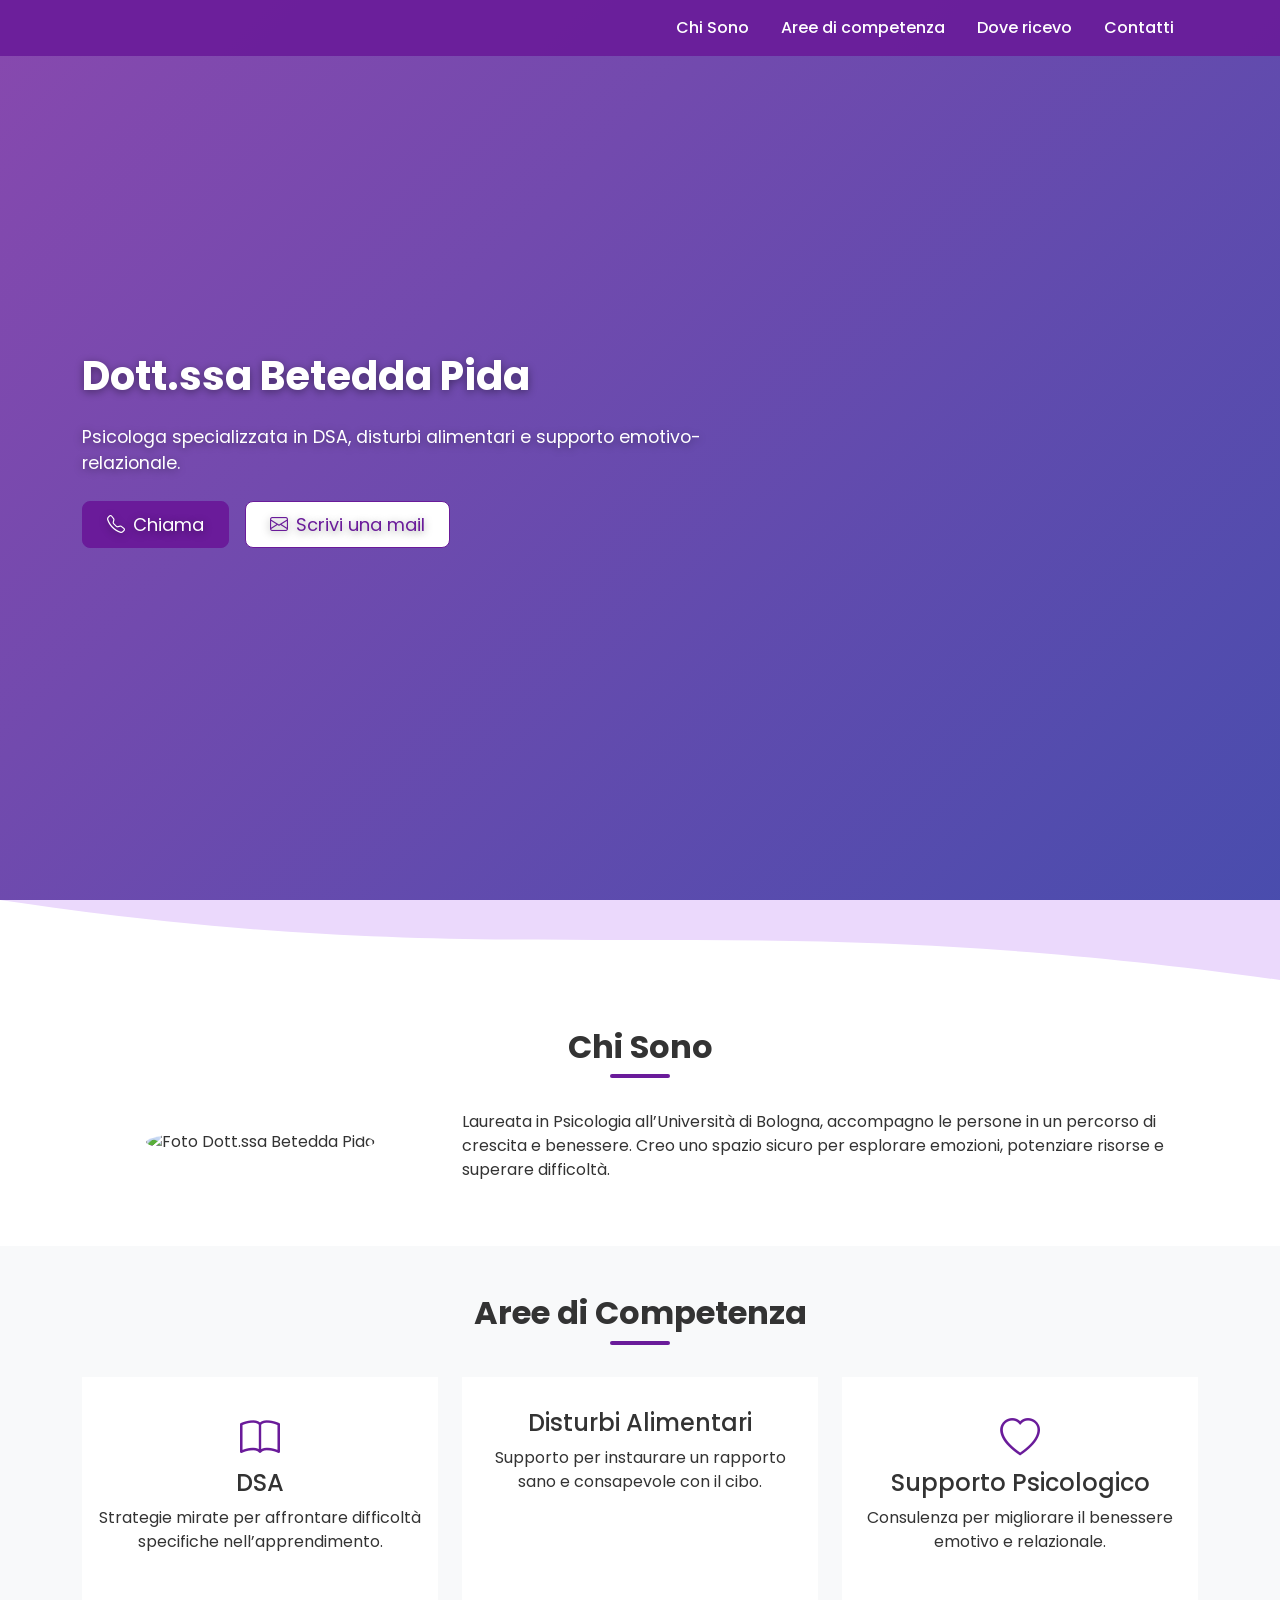
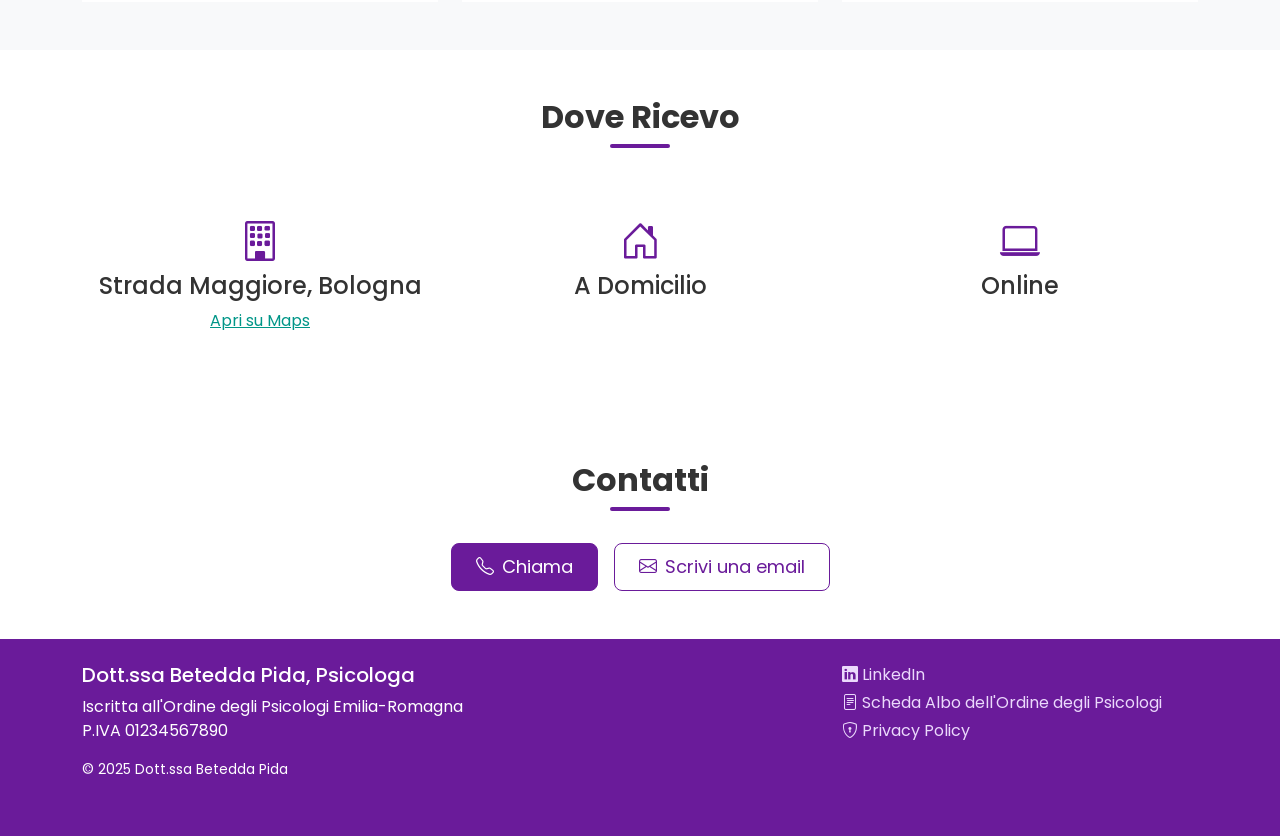
==== index.html @ fee946b2 "Rename prova_moderna.html to index.html renaming file" ====
<!DOCTYPE html>
<html lang="it">
<head>
  <meta charset="UTF-8"/>
  <meta name="viewport" content="width=device-width, initial-scale=1"/>
  <title>Psicologa | Dott.ssa Betedda Pida</title>

  <!-- Google Fonts -->
  <link href="https://fonts.googleapis.com/css2?family=Poppins:wght@300;500;700&display=swap" rel="stylesheet"/>

  <!-- Bootstrap 5 & Icons -->
  <link href="https://cdn.jsdelivr.net/npm/bootstrap@5.3.0/dist/css/bootstrap.min.css" rel="stylesheet"/>
  <link href="https://cdn.jsdelivr.net/npm/bootstrap-icons@1.13.1/font/bootstrap-icons.css" rel="stylesheet"/>

  <!-- AOS Animations -->
  <link href="https://cdn.jsdelivr.net/npm/aos@2.3.4/dist/aos.css" rel="stylesheet"/>

  <!-- Custom Styles -->
  <link href="style.css" rel="stylesheet"/>
</head>
<body>

  <!-- NAVBAR -->
  <nav class="navbar navbar-expand-lg fixed-top">
    <div class="container">
      <button class="navbar-toggler border-0" type="button" data-bs-toggle="collapse" data-bs-target="#mainNav">
        <span class="navbar-toggler-icon" style="filter: invert(1)"></span>
      </button>
      <div class="collapse navbar-collapse" id="mainNav">
        <ul class="navbar-nav ms-auto">
          <li class="nav-item"><a class="nav-link" href="#about">Chi Sono</a></li>
          <li class="nav-item"><a class="nav-link" href="#services">Aree di competenza</a></li>
          <li class="nav-item"><a class="nav-link" href="#location">Dove ricevo</a></li>
          <li class="nav-item"><a class="nav-link" href="#contact">Contatti</a></li>
        </ul>
      </div>
    </div>
  </nav>

  <!-- HERO -->
  <section id="hero" class="d-flex align-items-center">
    <div class="container text-white" data-aos="fade-up">
      <div class="row">
        <div class="col-12 col-lg-7">
          <h1>Dott.ssa Betedda Pida</h1>
          <p>Psicologa specializzata in DSA, disturbi alimentari e supporto emotivo-relazionale.</p>

          <!-- CTA BUTTONS WRAPPER -->
          <div class="cta-group d-flex flex-wrap justify-content-center justify-content-sm-start align-items-center gap-3 mt-4">
            <a href="tel:+390123456789" class="btn btn-primary btn-lg">
              <i class="bi bi-telephone me-2"></i>Chiama
            </a>
            <a href="mailto:mail@example.com" class="btn btn-secondary btn-lg">
              <i class="bi bi-envelope me-2"></i>Scrivi una mail
            </a>
          </div>
        </div>
      </div>
    </div>
  </section>

  <!-- SVG WAVE -->
  <div class="wave">
    <svg viewBox="0 0 1440 100" preserveAspectRatio="none">
      <path fill="var(--cta-primary-light)"
            d="M0,0 C600,100 800,0 1440,100 L1440,0 L0,0 Z"></path>
    </svg>
  </div>

  <main>

    <!-- ABOUT -->
    <section id="about" class="py-5">
      <div class="container" data-aos="fade-right">
        <h2 class="section-title">Chi Sono</h2>
        <div class="row align-items-center">
          <div class="col-12 col-md-4 text-center">
            <img src="img/headshot.webp"
                 alt="Foto Dott.ssa Betedda Pida"
                 class="img-fluid rounded-circle mb-4">
          </div>
          <div class="col-12 col-md-8">
            <p>
              Laureata in Psicologia all’Università di Bologna, accompagno le persone
              in un percorso di crescita e benessere. Creo uno spazio sicuro per
              esplorare emozioni, potenziare risorse e superare difficoltà.
            </p>
          </div>
        </div>
      </div>
    </section>

    <!-- SERVICES -->
    <section id="services" class="py-5 bg-light">
      <div class="container">
        <h2 class="section-title" data-aos="fade-up">Aree di Competenza</h2>
        <div class="row g-4">
          <div class="col-12 col-md-4" data-aos="zoom-in" data-aos-delay="100">
            <div class="icon-card h-100">
              <i class="bi bi-book"></i>
              <h3 class="h4">DSA</h3>
              <p>Strategie mirate per affrontare difficoltà specifiche nell’apprendimento.</p>
            </div>
          </div>
          <div class="col-12 col-md-4" data-aos="zoom-in" data-aos-delay="200">
            <div class="icon-card h-100">
              <i class="bi bi-fork-knife"></i>
              <h3 class="h4">Disturbi Alimentari</h3>
              <p>Supporto per instaurare un rapporto sano e consapevole con il cibo.</p>
            </div>
          </div>
          <div class="col-12 col-md-4" data-aos="zoom-in" data-aos-delay="300">
            <div class="icon-card h-100">
              <i class="bi bi-heart"></i>
              <h3 class="h4">Supporto Psicologico</h3>
              <p>Consulenza per migliorare il benessere emotivo e relazionale.</p>
            </div>
          </div>
        </div>
      </div>
    </section>

    <!-- LOCATION -->
    <section id="location" class="py-5">
      <div class="container" data-aos="fade-left">
        <h2 class="section-title">Dove Ricevo</h2>
        <div class="row text-center g-4">
          <div class="col-12 col-md-4">
            <div class="icon-card h-100">
              <i class="bi bi-building"></i>
              <h3 class="h4">Strada Maggiore, Bologna</h3>
              <a class="" href="https://maps.app.goo.gl/JjfFW9BjM6gMXkbe6" target="_blank">
                Apri su Maps
              </a>
            </div>
          </div>
          <div class="col-12 col-md-4">
            <div class="icon-card h-100">
              <i class="bi bi-house-door"></i>
              <h3 class="h4">A Domicilio</h3>
            </div>
          </div>
          <div class="col-12 col-md-4">
            <div class="icon-card h-100">
              <i class="bi bi-laptop"></i>
              <h3 class="h4">Online</h3>
            </div>
          </div>
        </div>
      </div>
    </section>

    <!-- CONTACT -->
    <section id="contact" class="py-5 text-center" data-aos="fade-up">
      <div class="container">
        <h2 class="section-title">Contatti</h2>
        <div class="cta-group d-flex flex-wrap justify-content-center align-items-center gap-3 mt-4">
          <a href="tel:+390123456789" class="btn btn-primary btn-lg">
            <i class="bi bi-telephone me-2"></i>Chiama
          </a>
          <a href="mailto:mail@example.com" class="btn btn-secondary btn-lg">
            <i class="bi bi-envelope me-2"></i>Scrivi una email
          </a>
        </div>
      </div>
    </section>

  </main>

  <!-- FOOTER -->
  <footer class="py-4">
    <div class="container">
      <div class="row align-items-start">
        <!-- Colonna sinistra -->
        <div class="col-12 col-md-8 mb-3">
          <h4 class="h5">Dott.ssa Betedda Pida, Psicologa</h4>
          <p>
            Iscritta all'Ordine degli Psicologi Emilia-Romagna<br/>
            P.IVA 01234567890
          </p>
          <p class="mt-2 small">&copy; 2025 Dott.ssa Betedda Pida</p>
        </div>

        <!-- Colonna destra -->
        <div class="col-12 col-md-4 d-flex flex-column justify-content-between align-items-start">
          <p class="mb-1">
            <a href="https://www.linkedin.com/" target="_blank" rel="noopener">
              <i class="bi bi-linkedin me-1"></i>LinkedIn
            </a>
          </p>
          <p class="mb-1">
            <a href="https://www.ordinepsicologier.it/it/albo/" target="_blank" rel="noopener">
              <i class="bi bi-file-text me-1"></i>Scheda Albo dell'Ordine degli Psicologi
            </a>
          </p>
          <p class="mb-1">
            <a class="btn-tertiary" href="#" data-bs-toggle="modal" data-bs-target="#privacyModal">
              <i class="bi bi-shield-lock me-1"></i>Privacy Policy
            </a>
          </p>
          
        </div>
      </div>
    </div>
  </footer>

  <!-- MODAL: Privacy Policy -->
  <div class="modal fade" id="privacyModal" tabindex="-1" aria-labelledby="privacyModalLabel" aria-hidden="true">
    <div class="modal-dialog modal-lg modal-dialog-centered">
      <div class="modal-content">
        <div class="modal-header">
          <h5 class="modal-title" id="privacyModalLabel">Privacy Policy</h5>
          <button type="button" class="btn-close" data-bs-dismiss="modal" aria-label="Chiudi"></button>
        </div>
        <div class="modal-body">
          
        </div>
        <div class="modal-footer">
          <button type="button" class="btn btn-primary" data-bs-dismiss="modal">Chiudi</button>
        </div>
      </div>
    </div>
  </div>

  <!-- Scripts -->
  <script src="https://cdn.jsdelivr.net/npm/bootstrap@5.3.0/dist/js/bootstrap.bundle.min.js"></script>
  <script src="https://cdn.jsdelivr.net/npm/aos@2.3.4/dist/aos.js"></script>
  <script> AOS.init({ duration: 700, once: true }); </script>
  <script>
    document.addEventListener('DOMContentLoaded', function () {
      const navbarToggler = document.querySelector('.navbar-toggler');
      const navLinks = document.querySelectorAll('.navbar-nav .nav-link');
      const navbarCollapse = document.querySelector('.navbar-collapse');

      navLinks.forEach(link => {
        link.addEventListener('click', () => {
          if (window.getComputedStyle(navbarToggler).display !== 'none') {
            new bootstrap.Collapse(navbarCollapse).toggle();
          }
        });
      });
    });
  </script>
</body>
</html>
---- style.css ----
/* ==============================
   VARIABLES & BASE
   ============================== */
:root {
  --cta-primary:        #6a1b9a;
  --cta-primary-dark:   #4a0072;
  --cta-primary-light:  #ebd9fc;

  --cta-secondary-bg:       #fff;
  --cta-secondary-border:   var(--cta-primary);
  --cta-secondary-text:     var(--cta-primary);
  --cta-secondary-hover-bg: var(--cta-primary-light);

  --cta-tertiary-text:  #009688;
  --cta-tertiary-hover: #00796b;

  --footer-link:       #ebd9fc;
  --footer-link-hover: var(--cta-primary-light);

  --text-main: #333;
  --bg-light:  #f9f9f9;

  --bg-hero: url('https://via.placeholder.com/1200x800?text=Studio+Accogliente') center/cover no-repeat;
}

* { box-sizing: border-box; }

html {
  scroll-behavior: smooth;
  scroll-padding-top: 50px; /* offset navbar */
}

body {
  margin: 0;
  font-family: 'Poppins', sans-serif;
  color: var(--text-main);
}

a {
  color: var(--cta-tertiary-text);
}

a:hover,
a:focus {
  color: var(--cta-tertiary-hover);
}

/* ==============================
   NAVBAR
   ============================== */
.navbar {
  background: rgba(106,27,154,0.9);
}
.nav-link {
  color: #fff!important;
  margin-right: 1rem;
  font-weight: 500;
}
.nav-link:hover {
  color: var(--cta-primary-light)!important;
}

/* ==============================
   HERO
   ============================== */
#hero {
  height: 100vh;
  background: var(--bg-hero);
  position: relative;
  display: flex;
  align-items: center;
  color: #fff;
  text-shadow: 0 2px 8px rgba(0,0,0,0.4);
}
#hero::before {
  content: '';
  position: absolute;
  inset: 0;
  background: linear-gradient(135deg,
    rgba(106,27,154,0.8),
    rgba(28,32,153,0.8));
}
#hero .container { position: relative; z-index: 2; }
#hero h1 { font-size: 2.5rem; font-weight: 700; line-height: 1.2; }
#hero p { font-size: 1.1rem; margin: 1.5rem 0; }

/* ==============================
   SVG WAVE
   ============================== */
.wave { line-height: 0; }
.wave svg { display: block; width: 100%; height: 80px; }

/* ==============================
   SECTION TITLES
   ============================== */
.section-title {
  font-weight: 700;
  text-align: center;
  margin-bottom: 2rem;
  position: relative;
}
.section-title::after {
  content: '';
  display: block;
  width: 60px; height: 4px;
  background: var(--cta-primary);
  margin: 8px auto 0;
  border-radius: 2px;
}

/* ==============================
   CONTENT SECTIONS
   ============================== */
section#services.bg-light,
section#contact.bg-light {
  background: var(--bg-light);
}

/* ==============================
   ICON CARDS
   ============================== */
.icon-card {
  background: #fff;
  border: none;
  text-align: center;
  padding: 2rem 1rem;
  transition: transform .3s, box-shadow .3s;
}
.icon-card:hover {
  transform: translateY(-5px);
  box-shadow: 0 8px 20px rgba(0,0,0,0.1);
}
.icon-card i {
  font-size: 2.5rem;
  color: var(--cta-primary);
  margin-bottom: 1rem;
}
.icon-card h4 {
  font-weight: 600;
  margin-bottom: .75rem;
}

/* ==============================
   CTA-GROUP (BUTTON WRAPPER)
   ============================== */
.cta-group {
  /* gap e wrapping già gestiti dalle utility di bootstrap */
}

/* ==============================
   BUTTONS
   ============================== */
/* uniform size for both btn-lg */
.btn-primary.btn-lg,
.btn-secondary.btn-lg {
  padding: 0.75rem 1.5rem !important;
  font-size: 1.125rem;
  line-height: 1.2;
}

/* Primary */
.btn-primary {
  background: var(--cta-primary)!important;
  border: 1px solid var(--cta-primary)!important;
  color: #fff!important;
  transition: background .2s, transform .2s;
}
.btn-primary:hover {
  background: var(--cta-primary-dark)!important;
  transform: scale(1.05);
}

/* Secondary (outline) */
.btn-secondary {
  background: var(--cta-secondary-bg)!important;
  border: 1px solid var(--cta-secondary-border)!important;
  color: var(--cta-secondary-text)!important;
  transition: background .2s;
}
.btn-secondary:hover {
  background: var(--cta-secondary-hover-bg)!important;
}

/* ==============================
   FOOTER
   ============================== */
footer {
  background: var(--cta-primary);
  color: #fff;
  padding: 2rem 1rem;
}
footer a {
  color: var(--footer-link);
  text-decoration: none;
}
footer a:hover,
footer a:focus {
  color: #fff;
  text-decoration: underline;
}
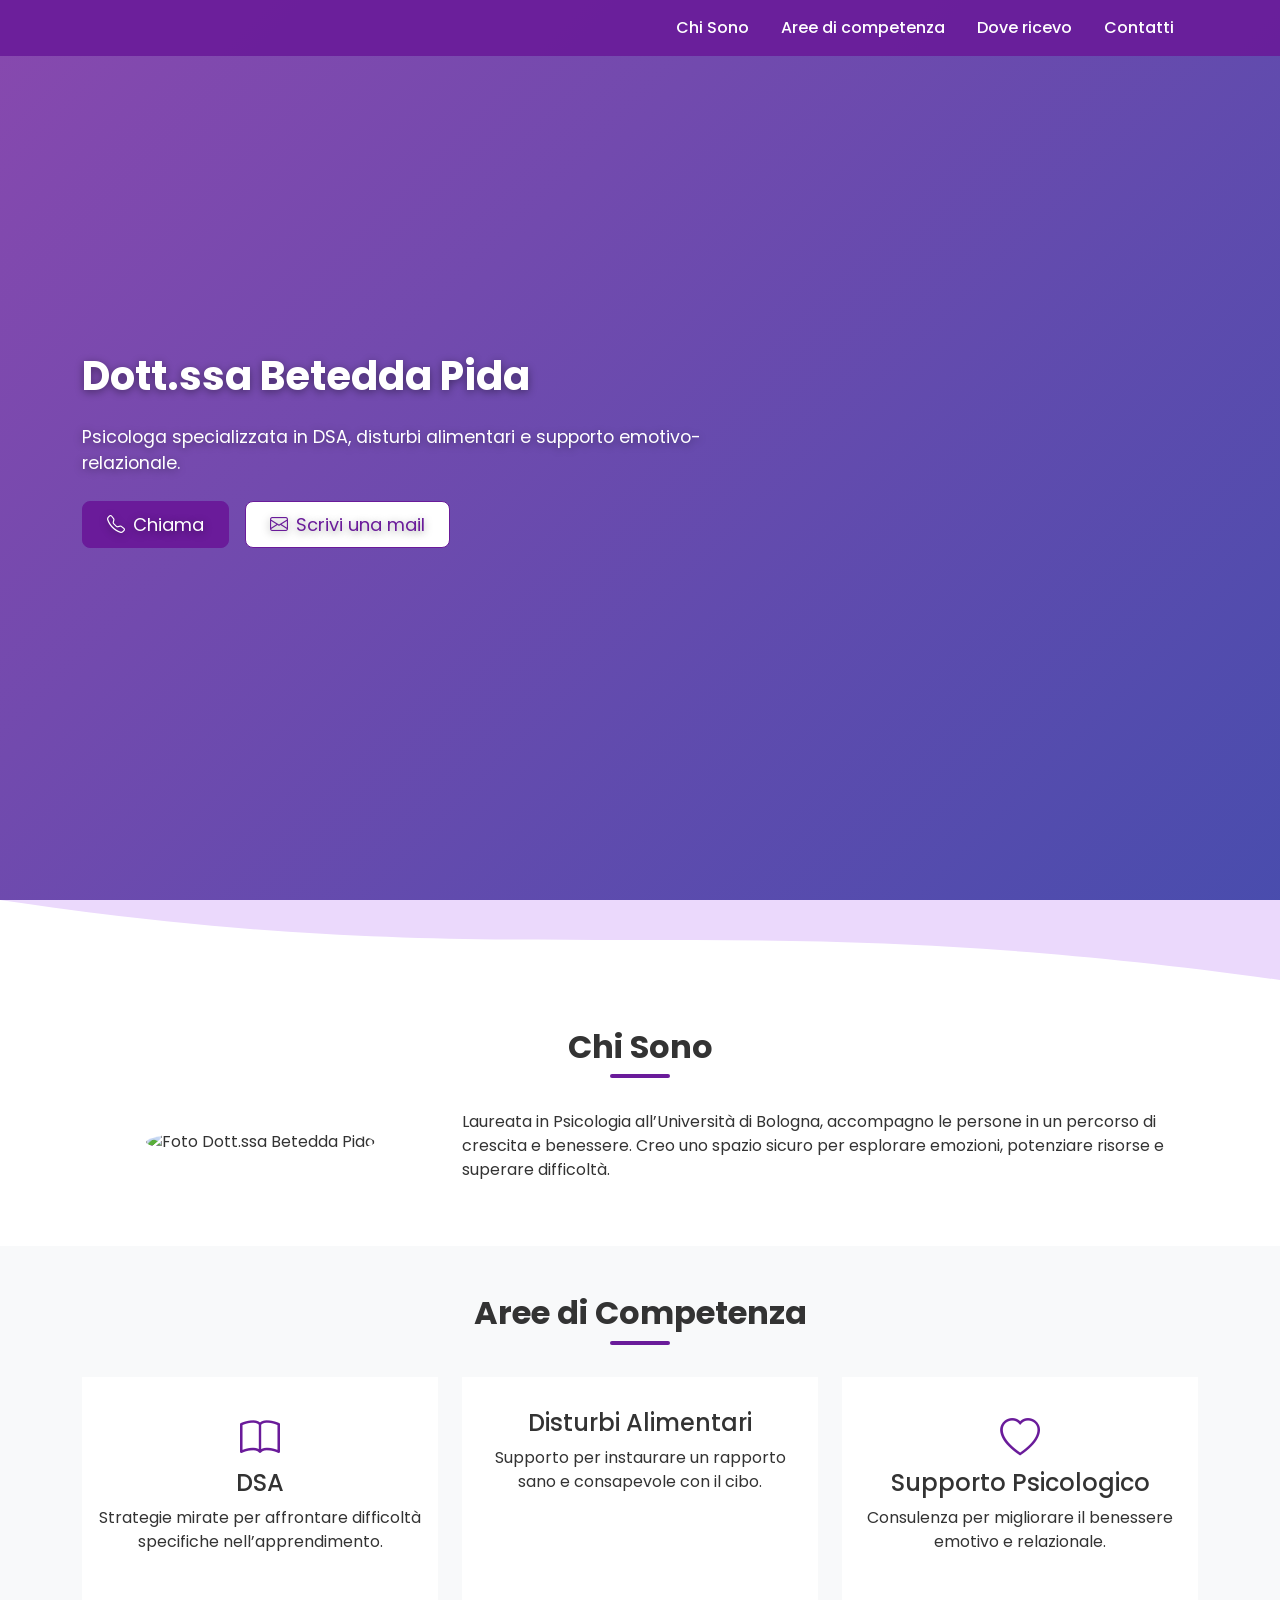
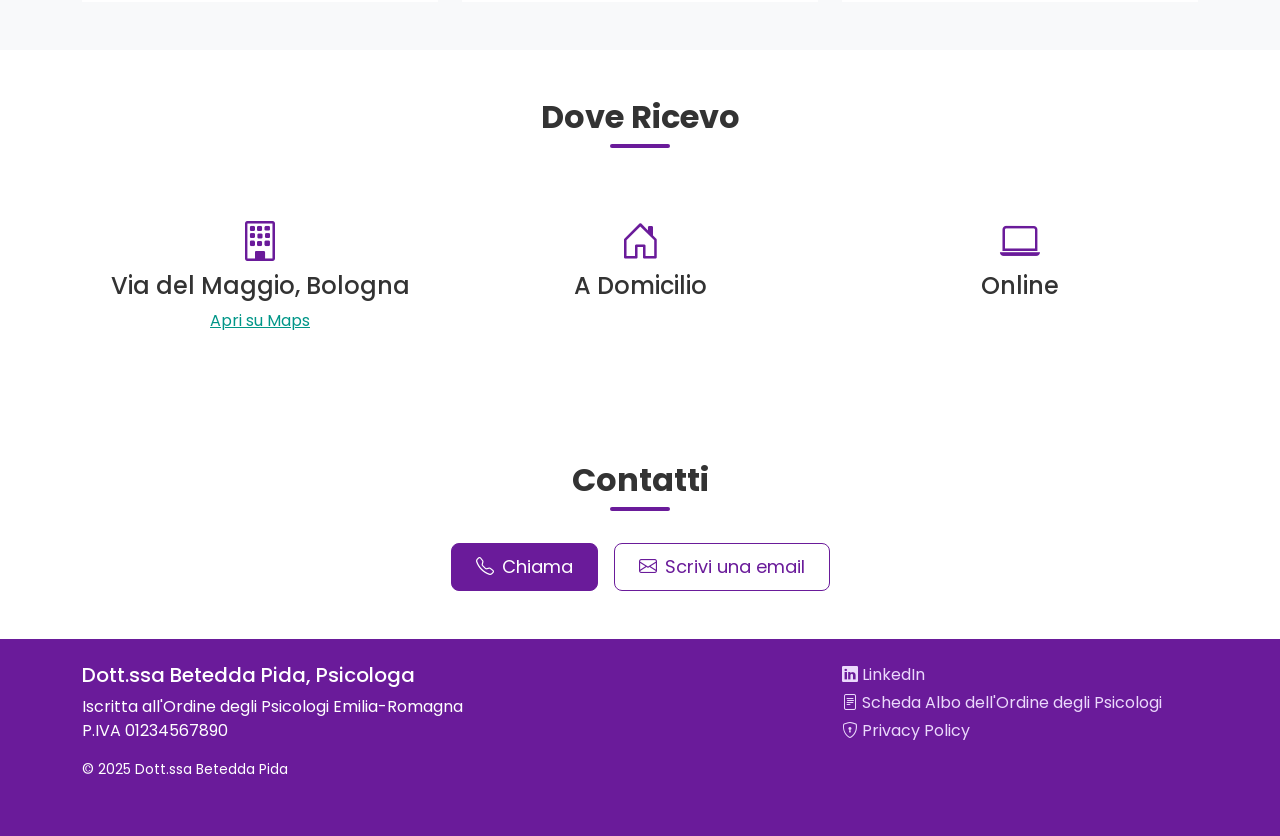
==== commit de732852: "Update index.html minr data change" ====
--- a/index.html
+++ b/index.html
@@ -128,7 +128,7 @@
           <div class="col-12 col-md-4">
             <div class="icon-card h-100">
               <i class="bi bi-building"></i>
-              <h3 class="h4">Strada Maggiore, Bologna</h3>
+              <h3 class="h4">Via del Maggio, Bologna</h3>
               <a class="" href="https://maps.app.goo.gl/JjfFW9BjM6gMXkbe6" target="_blank">
                 Apri su Maps
               </a>
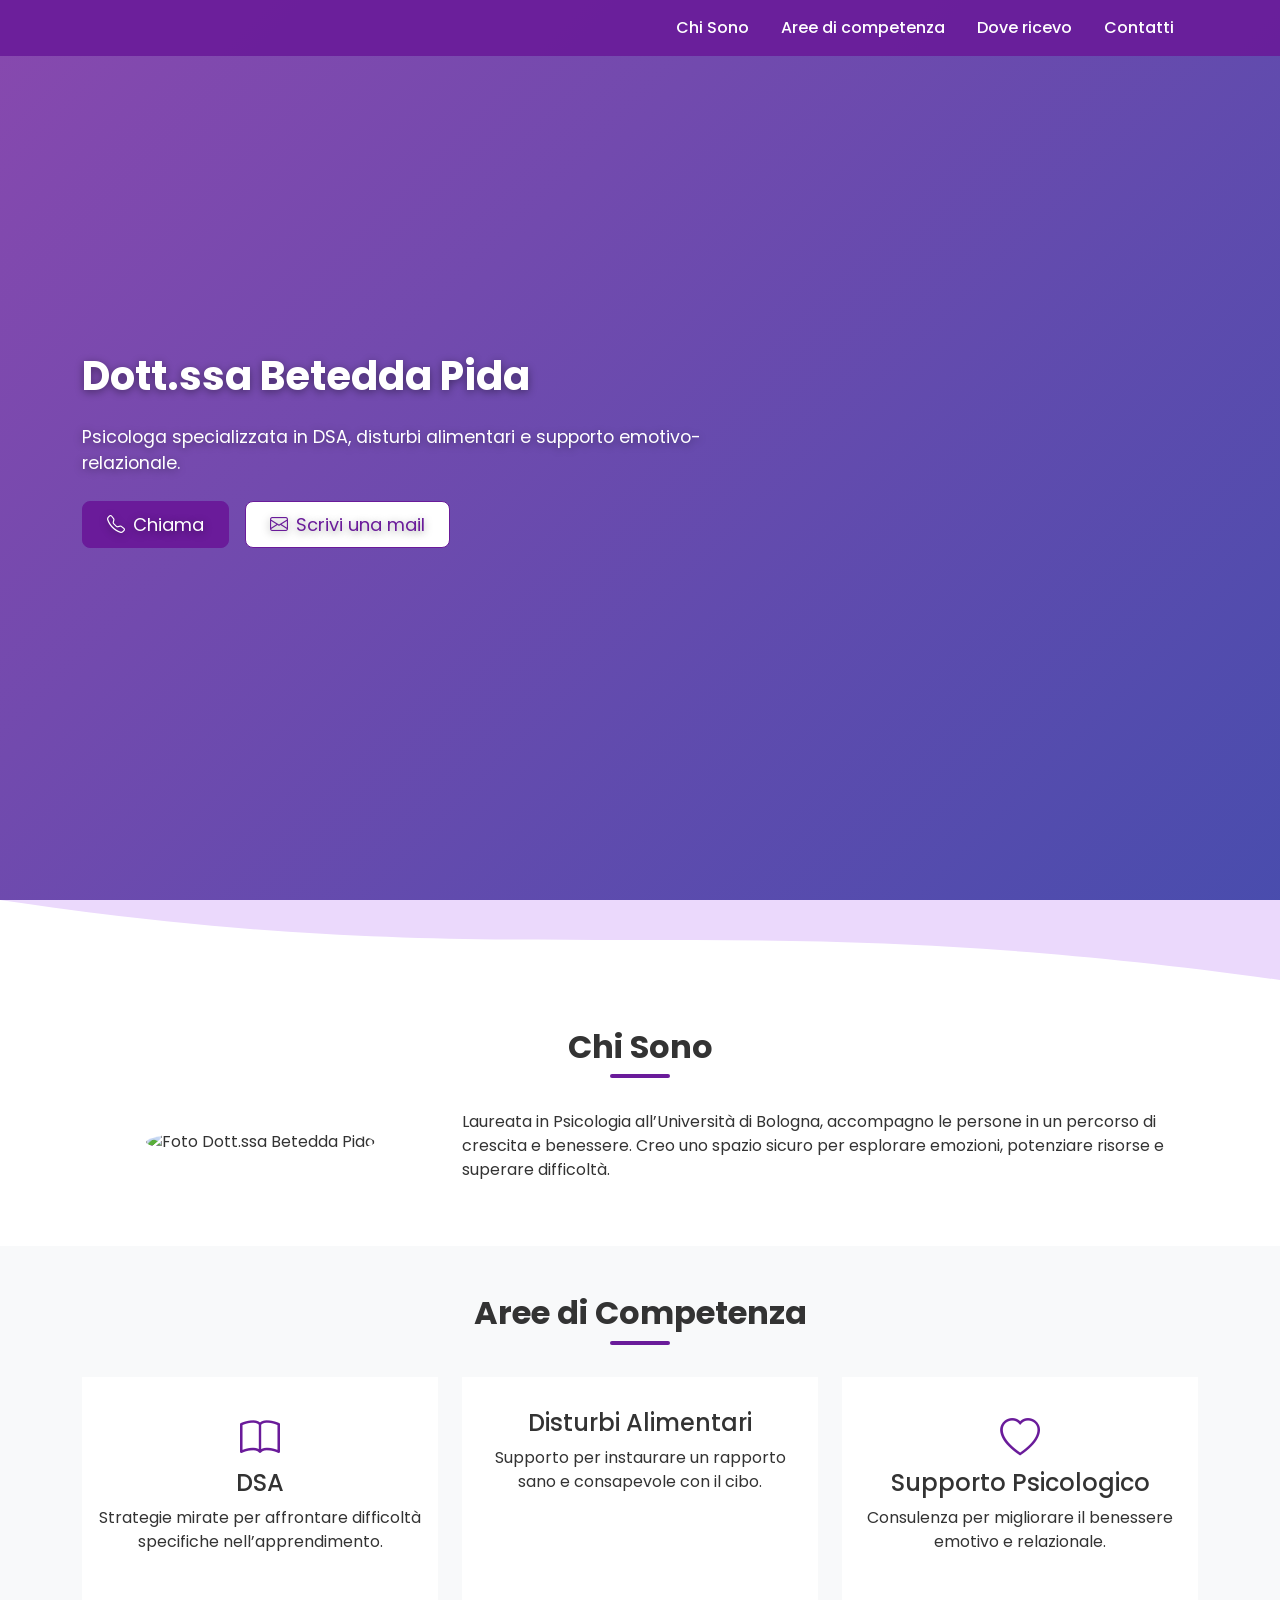
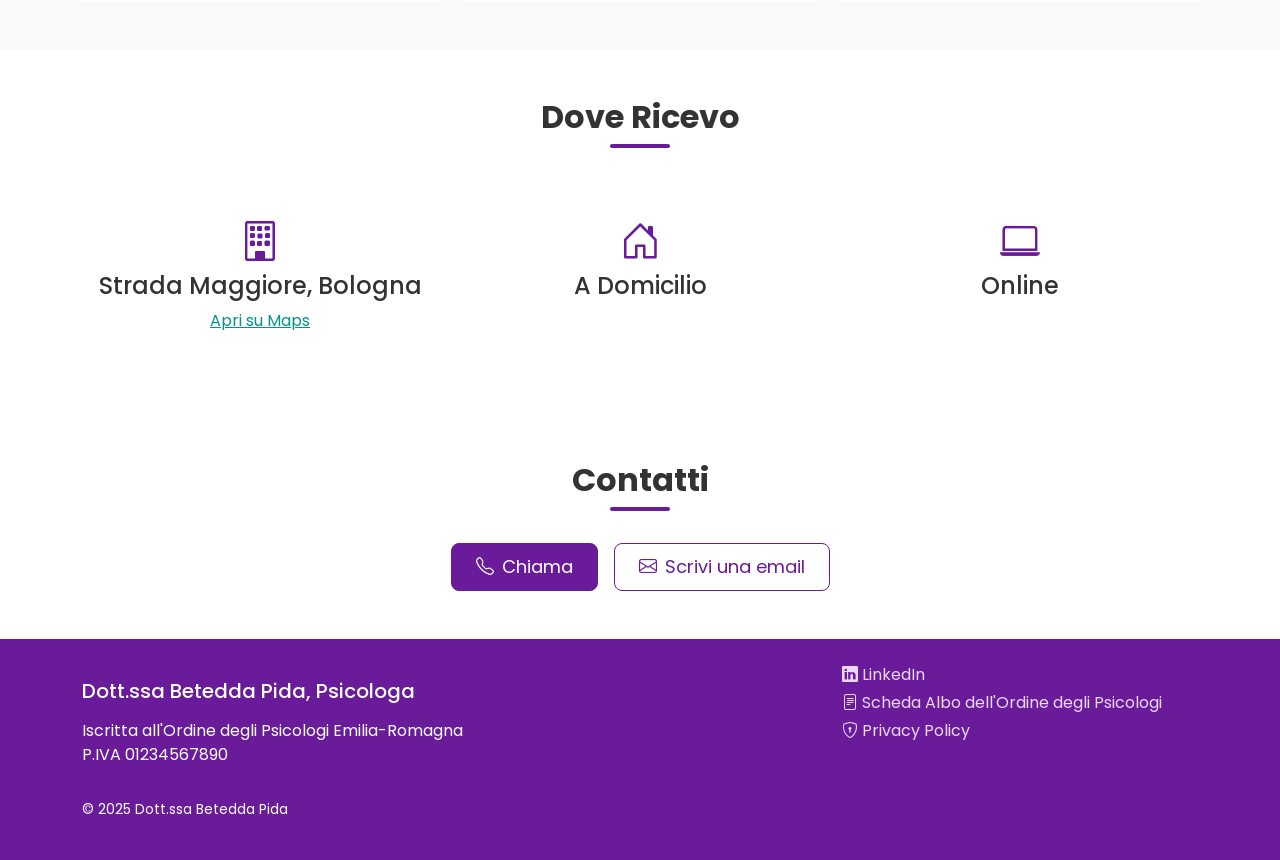
==== commit 5506051f: "Update index.html fix style" ====
--- a/index.html
+++ b/index.html
@@ -3,7 +3,7 @@
 <head>
   <meta charset="UTF-8"/>
   <meta name="viewport" content="width=device-width, initial-scale=1"/>
-  <title>Psicologa | Dott.ssa Betedda Pida</title>
+  <title>Test didattico - landing page</title>
 
   <!-- Google Fonts -->
   <link href="https://fonts.googleapis.com/css2?family=Poppins:wght@300;500;700&display=swap" rel="stylesheet"/>
@@ -42,7 +42,7 @@
     <div class="container text-white" data-aos="fade-up">
       <div class="row">
         <div class="col-12 col-lg-7">
-          <h1>Dott.ssa Betedda Pida</h1>
+          <h1>Dott.ssa <span style="white-space: nowrap">Betedda Pida</span></h1>
           <p>Psicologa specializzata in DSA, disturbi alimentari e supporto emotivo-relazionale.</p>
 
           <!-- CTA BUTTONS WRAPPER -->
@@ -128,7 +128,7 @@
           <div class="col-12 col-md-4">
             <div class="icon-card h-100">
               <i class="bi bi-building"></i>
-              <h3 class="h4">Via del Maggio, Bologna</h3>
+              <h3 class="h4">Strada Maggiore, Bologna</h3>
               <a class="" href="https://maps.app.goo.gl/JjfFW9BjM6gMXkbe6" target="_blank">
                 Apri su Maps
               </a>
@@ -172,13 +172,12 @@
     <div class="container">
       <div class="row align-items-start">
         <!-- Colonna sinistra -->
-        <div class="col-12 col-md-8 mb-3">
-          <h4 class="h5">Dott.ssa Betedda Pida, Psicologa</h4>
+        <div class="col-12 col-md-8 mt-3 mb-2">
+          <h4 class="h5 mb-3">Dott.ssa Betedda Pida, Psicologa</h4>
           <p>
             Iscritta all'Ordine degli Psicologi Emilia-Romagna<br/>
             P.IVA 01234567890
           </p>
-          <p class="mt-2 small">&copy; 2025 Dott.ssa Betedda Pida</p>
         </div>
 
         <!-- Colonna destra -->
@@ -200,6 +199,7 @@
           </p>
           
         </div>
+        <p class="mt-2 small">&copy; 2025 Dott.ssa Betedda Pida</p>
       </div>
     </div>
   </footer>
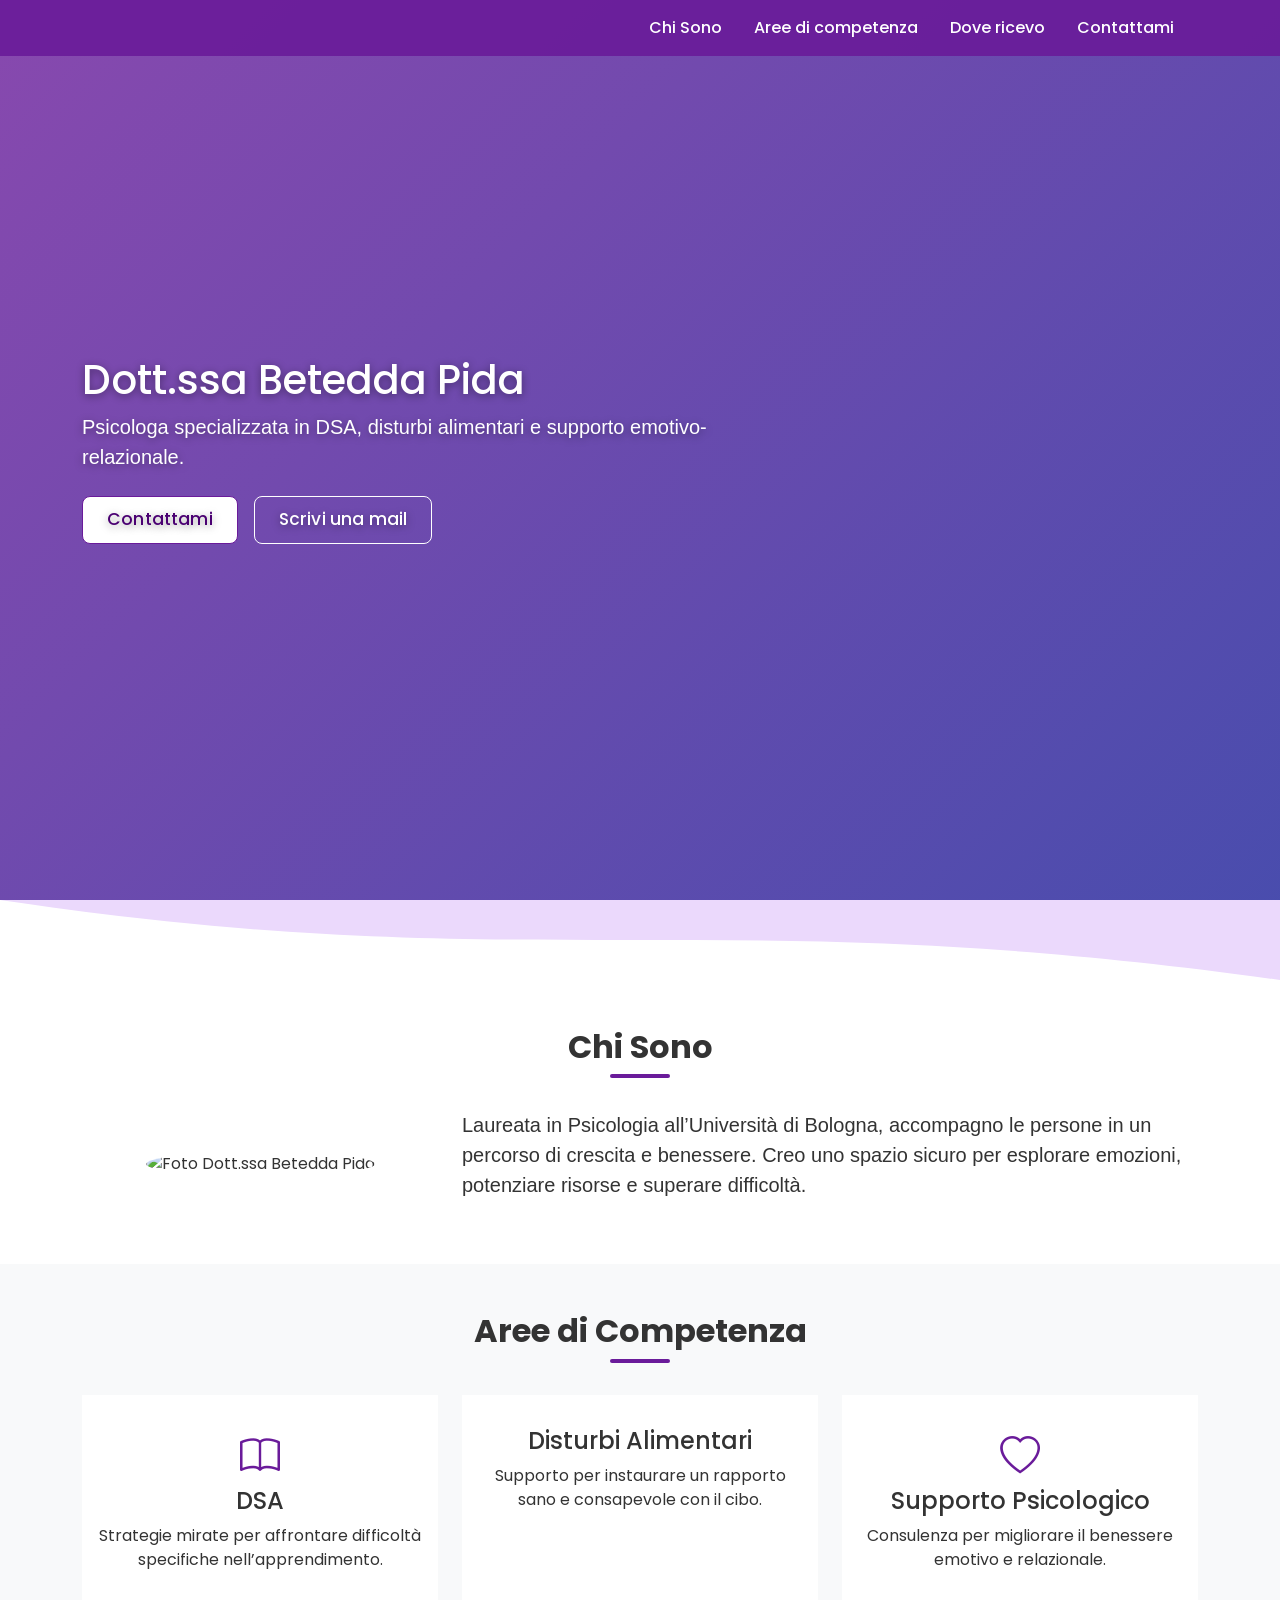
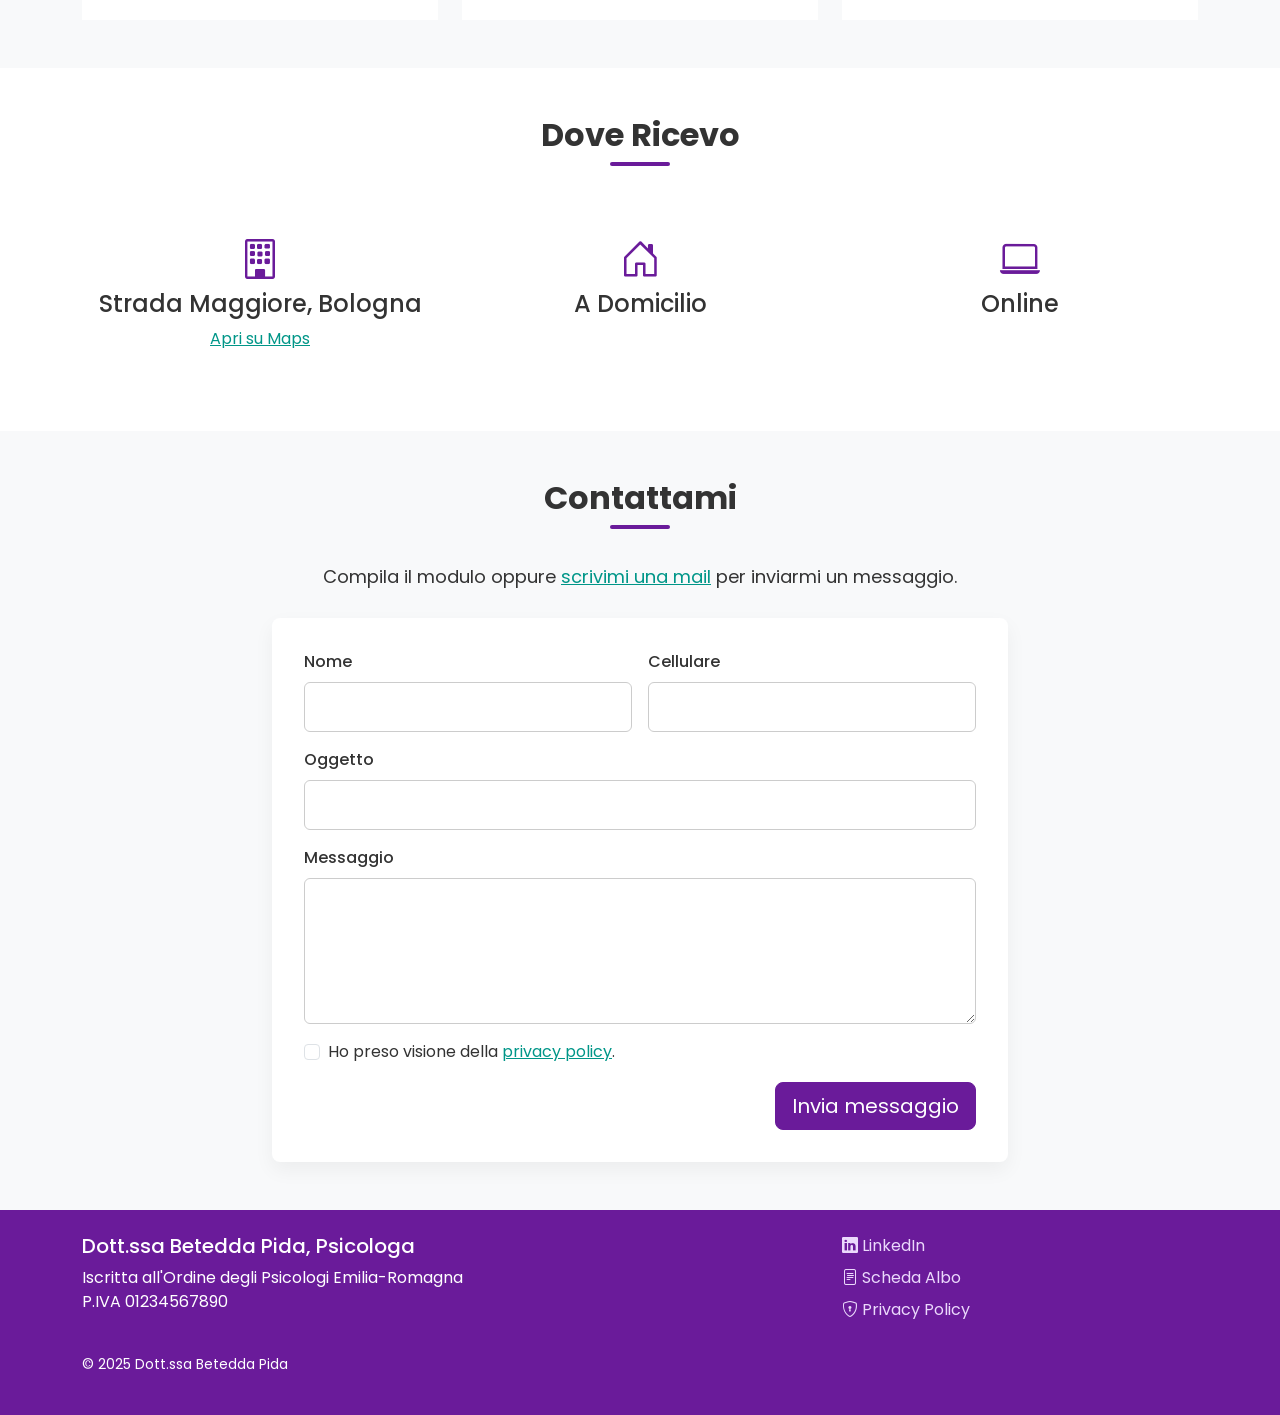
==== commit 5d434e81: "contact form with api integration" ====
--- a/index.html
+++ b/index.html
@@ -3,20 +3,14 @@
 <head>
   <meta charset="UTF-8"/>
   <meta name="viewport" content="width=device-width, initial-scale=1"/>
-  <title>Test didattico - landing page</title>
-
-  <!-- Google Fonts -->
+  <title>Test didattico – landing page</title>
+
+  <!-- Google Fonts & Bootstrap -->
   <link href="https://fonts.googleapis.com/css2?family=Poppins:wght@300;500;700&display=swap" rel="stylesheet"/>
-
-  <!-- Bootstrap 5 & Icons -->
   <link href="https://cdn.jsdelivr.net/npm/bootstrap@5.3.0/dist/css/bootstrap.min.css" rel="stylesheet"/>
-  <link href="https://cdn.jsdelivr.net/npm/bootstrap-icons@1.13.1/font/bootstrap-icons.css" rel="stylesheet"/>
-
-  <!-- AOS Animations -->
+  <link href="style.css" rel="stylesheet"/>
+    <link href="https://cdn.jsdelivr.net/npm/bootstrap-icons@1.13.1/font/bootstrap-icons.css" rel="stylesheet"/>
   <link href="https://cdn.jsdelivr.net/npm/aos@2.3.4/dist/aos.css" rel="stylesheet"/>
-
-  <!-- Custom Styles -->
-  <link href="style.css" rel="stylesheet"/>
 </head>
 <body>
 
@@ -31,7 +25,7 @@
           <li class="nav-item"><a class="nav-link" href="#about">Chi Sono</a></li>
           <li class="nav-item"><a class="nav-link" href="#services">Aree di competenza</a></li>
           <li class="nav-item"><a class="nav-link" href="#location">Dove ricevo</a></li>
-          <li class="nav-item"><a class="nav-link" href="#contact">Contatti</a></li>
+          <li class="nav-item"><a class="nav-link" href="#contact">Contattami</a></li>
         </ul>
       </div>
     </div>
@@ -41,19 +35,15 @@
   <section id="hero" class="d-flex align-items-center">
     <div class="container text-white" data-aos="fade-up">
       <div class="row">
-        <div class="col-12 col-lg-7">
+        <div class="col-lg-7">
           <h1>Dott.ssa <span style="white-space: nowrap">Betedda Pida</span></h1>
-          <p>Psicologa specializzata in DSA, disturbi alimentari e supporto emotivo-relazionale.</p>
-
-          <!-- CTA BUTTONS WRAPPER -->
-          <div class="cta-group d-flex flex-wrap justify-content-center justify-content-sm-start align-items-center gap-3 mt-4">
-            <a href="tel:+390123456789" class="btn btn-primary btn-lg">
-              <i class="bi bi-telephone me-2"></i>Chiama
-            </a>
-            <a href="mailto:mail@example.com" class="btn btn-secondary btn-lg">
-              <i class="bi bi-envelope me-2"></i>Scrivi una mail
-            </a>
-          </div>
+          <p class="lead">Psicologa specializzata in DSA, disturbi alimentari e supporto emotivo-relazionale.</p>
+          
+          <div class="hero-cta d-flex gap-3 mt-4 justify-content-start">
+            <a href="#contact" class="btn btn-hero-primary btn-lg">Contattami</a>
+            <a href="mailto:beteddapida@gmail.com" class="btn btn-hero-outline btn-lg">Scrivi una mail</a>
+          </div>
+
         </div>
       </div>
     </div>
@@ -62,8 +52,7 @@
   <!-- SVG WAVE -->
   <div class="wave">
     <svg viewBox="0 0 1440 100" preserveAspectRatio="none">
-      <path fill="var(--cta-primary-light)"
-            d="M0,0 C600,100 800,0 1440,100 L1440,0 L0,0 Z"></path>
+      <path fill="var(--cta-primary-light)" d="M0,0 C600,100 800,0 1440,100 L1440,0 L0,0 Z"></path>
     </svg>
   </div>
 
@@ -71,16 +60,14 @@
 
     <!-- ABOUT -->
     <section id="about" class="py-5">
-      <div class="container" data-aos="fade-right">
+      <div class="container" data-aos="fade-left">
         <h2 class="section-title">Chi Sono</h2>
         <div class="row align-items-center">
-          <div class="col-12 col-md-4 text-center">
-            <img src="img/headshot.webp"
-                 alt="Foto Dott.ssa Betedda Pida"
-                 class="img-fluid rounded-circle mb-4">
-          </div>
-          <div class="col-12 col-md-8">
-            <p>
+          <div class="col-md-4 text-center mb-4 mb-md-0">
+            <img src="img/headshot.webp" alt="Foto Dott.ssa Betedda Pida" class="img-fluid rounded-circle"/>
+          </div>
+          <div class="col-md-8">
+            <p class="lead">
               Laureata in Psicologia all’Università di Bologna, accompagno le persone
               in un percorso di crescita e benessere. Creo uno spazio sicuro per
               esplorare emozioni, potenziare risorse e superare difficoltà.
@@ -92,24 +79,24 @@
 
     <!-- SERVICES -->
     <section id="services" class="py-5 bg-light">
-      <div class="container">
-        <h2 class="section-title" data-aos="fade-up">Aree di Competenza</h2>
+      <div class="container" data-aos="fade-right">
+        <h2 class="section-title">Aree di Competenza</h2>
         <div class="row g-4">
-          <div class="col-12 col-md-4" data-aos="zoom-in" data-aos-delay="100">
+          <div class="col-md-4">
             <div class="icon-card h-100">
               <i class="bi bi-book"></i>
               <h3 class="h4">DSA</h3>
               <p>Strategie mirate per affrontare difficoltà specifiche nell’apprendimento.</p>
             </div>
           </div>
-          <div class="col-12 col-md-4" data-aos="zoom-in" data-aos-delay="200">
+          <div class="col-md-4">
             <div class="icon-card h-100">
               <i class="bi bi-fork-knife"></i>
               <h3 class="h4">Disturbi Alimentari</h3>
               <p>Supporto per instaurare un rapporto sano e consapevole con il cibo.</p>
             </div>
           </div>
-          <div class="col-12 col-md-4" data-aos="zoom-in" data-aos-delay="300">
+          <div class="col-md-4">
             <div class="icon-card h-100">
               <i class="bi bi-heart"></i>
               <h3 class="h4">Supporto Psicologico</h3>
@@ -125,22 +112,20 @@
       <div class="container" data-aos="fade-left">
         <h2 class="section-title">Dove Ricevo</h2>
         <div class="row text-center g-4">
-          <div class="col-12 col-md-4">
+          <div class="col-md-4">
             <div class="icon-card h-100">
               <i class="bi bi-building"></i>
               <h3 class="h4">Strada Maggiore, Bologna</h3>
-              <a class="" href="https://maps.app.goo.gl/JjfFW9BjM6gMXkbe6" target="_blank">
-                Apri su Maps
-              </a>
-            </div>
-          </div>
-          <div class="col-12 col-md-4">
+              <a href="https://maps.app.goo.gl/JjfFW9BjM6gMXkbe6" target="_blank">Apri su Maps</a>
+            </div>
+          </div>
+          <div class="col-md-4">
             <div class="icon-card h-100">
               <i class="bi bi-house-door"></i>
               <h3 class="h4">A Domicilio</h3>
             </div>
           </div>
-          <div class="col-12 col-md-4">
+          <div class="col-md-4">
             <div class="icon-card h-100">
               <i class="bi bi-laptop"></i>
               <h3 class="h4">Online</h3>
@@ -151,95 +136,152 @@
     </section>
 
     <!-- CONTACT -->
-    <section id="contact" class="py-5 text-center" data-aos="fade-up">
+    <section id="contact" class="py-5 bg-light text-center" data-aos="fade-right">
       <div class="container">
-        <h2 class="section-title">Contatti</h2>
-        <div class="cta-group d-flex flex-wrap justify-content-center align-items-center gap-3 mt-4">
-          <a href="tel:+390123456789" class="btn btn-primary btn-lg">
-            <i class="bi bi-telephone me-2"></i>Chiama
-          </a>
-          <a href="mailto:mail@example.com" class="btn btn-secondary btn-lg">
-            <i class="bi bi-envelope me-2"></i>Scrivi una email
-          </a>
-        </div>
-      </div>
-    </section>
-
+        <h2 class="section-title">Contattami</h2>
+        <p class="mb-4">Compila il modulo oppure <a href="mailto:beteddapida@gmail.com">scrivimi una mail</a> per inviarmi un messaggio.</p>
+        <div class="row justify-content-center">
+          <div class="col-md-8">
+            <form id="contactForm" class="contact-form text-start" novalidate>
+              <div class="row g-3">
+                <div class="col-md-6">
+                  <label for="nome" class="form-label">Nome</label>
+                  <input type="text" class="form-control" id="nome" name="nome" required/>
+                </div>
+                <div class="col-md-6">
+                  <label for="cellulare" class="form-label">Cellulare</label>
+                  <input type="tel" class="form-control" id="cellulare" name="cellulare" pattern="\d{10}" maxlength="10" oninvalid="this.setCustomValidity('Inserisci il tuo numero di cellulare.')" required/>
+                </div>
+                <div class="col-12">
+                  <label for="oggetto" class="form-label">Oggetto</label>
+                  <input type="text" class="form-control" id="oggetto" name="oggetto" required/>
+                </div>
+                <div class="col-12">
+                  <label for="messaggio" class="form-label">Messaggio</label>
+                  <textarea class="form-control" id="messaggio" name="messaggio" rows="5" required></textarea>
+                </div>
+                <div class="col-12">
+                  <div class="form-check">
+                    <input class="form-check-input" type="checkbox" id="privacy" required/>
+                    <label class="form-check-label" for="privacy">
+                      Ho preso visione della
+                      <a href="#" data-bs-toggle="modal" data-bs-target="#privacyModal">privacy policy</a>.
+                    </label>
+                  </div>
+                </div>
+                <div class="col-12 text-end">
+                  <button id="send-message" type="button" class="btn btn-primary btn-lg" onclick="sendContactMail()">
+                    Invia messaggio
+                  </button>
+                </div>
+              </div>
+            </form>
+          </div>
+        </div>
+      </div>
+    </section>
   </main>
 
   <!-- FOOTER -->
   <footer class="py-4">
     <div class="container">
-      <div class="row align-items-start">
-        <!-- Colonna sinistra -->
-        <div class="col-12 col-md-8 mt-3 mb-2">
-          <h4 class="h5 mb-3">Dott.ssa Betedda Pida, Psicologa</h4>
-          <p>
-            Iscritta all'Ordine degli Psicologi Emilia-Romagna<br/>
-            P.IVA 01234567890
-          </p>
-        </div>
-
-        <!-- Colonna destra -->
-        <div class="col-12 col-md-4 d-flex flex-column justify-content-between align-items-start">
-          <p class="mb-1">
-            <a href="https://www.linkedin.com/" target="_blank" rel="noopener">
-              <i class="bi bi-linkedin me-1"></i>LinkedIn
-            </a>
-          </p>
-          <p class="mb-1">
-            <a href="https://www.ordinepsicologier.it/it/albo/" target="_blank" rel="noopener">
-              <i class="bi bi-file-text me-1"></i>Scheda Albo dell'Ordine degli Psicologi
-            </a>
-          </p>
-          <p class="mb-1">
-            <a class="btn-tertiary" href="#" data-bs-toggle="modal" data-bs-target="#privacyModal">
-              <i class="bi bi-shield-lock me-1"></i>Privacy Policy
-            </a>
-          </p>
-          
-        </div>
-        <p class="mt-2 small">&copy; 2025 Dott.ssa Betedda Pida</p>
-      </div>
+      <div class="row">
+        <div class="col-md-8 mb-3">
+          <h4 class="h5">Dott.ssa Betedda Pida, Psicologa</h4>
+          <p>Iscritta all'Ordine degli Psicologi Emilia-Romagna<br/>P.IVA 01234567890</p>
+        </div>
+        <div class="col-md-4 d-flex flex-column">
+          <a class="mb-2" href="https://www.linkedin.com/" target="_blank" rel="noopener">
+            <i class="bi bi-linkedin me-1"></i>LinkedIn
+          </a>
+          <a class="mb-2" href="https://www.ordinepsicologier.it/it/albo/" target="_blank" rel="noopener">
+            <i class="bi bi-file-text me-1"></i>Scheda Albo
+          </a>
+          <a class="btn-tertiary" href="#" data-bs-toggle="modal" data-bs-target="#privacyModal">
+            <i class="bi bi-shield-lock me-1"></i>Privacy Policy
+          </a>
+        </div>
+      </div>
+      <p class="mt-2 small">&copy; 2025 Dott.ssa Betedda Pida</p>
     </div>
   </footer>
 
-  <!-- MODAL: Privacy Policy -->
-  <div class="modal fade" id="privacyModal" tabindex="-1" aria-labelledby="privacyModalLabel" aria-hidden="true">
+  <!-- Privacy Modal -->
+  <div class="modal fade" id="privacyModal" tabindex="-1" aria-hidden="true">
     <div class="modal-dialog modal-lg modal-dialog-centered">
       <div class="modal-content">
         <div class="modal-header">
-          <h5 class="modal-title" id="privacyModalLabel">Privacy Policy</h5>
-          <button type="button" class="btn-close" data-bs-dismiss="modal" aria-label="Chiudi"></button>
-        </div>
-        <div class="modal-body">
-          
-        </div>
+          <h5 class="modal-title">Privacy Policy</h5>
+          <button type="button" class="btn-close" data-bs-dismiss="modal"></button>
+        </div>
+        <div class="modal-body"></div>
         <div class="modal-footer">
           <button type="button" class="btn btn-primary" data-bs-dismiss="modal">Chiudi</button>
         </div>
       </div>
     </div>
   </div>
+
+  <!-- Success Modal -->
+  <div class="modal fade" id="successModal" tabindex="-1" aria-hidden="true">
+    <div class="modal-dialog modal-dialog-centered modal-md">
+      <div class="modal-content border-0 rounded-4 shadow-lg">
+        <div class="modal-body py-5 px-4 text-center">
+          <div class="icon-wrapper bg-success-subtle mb-4">
+            <i class="bi bi-check-circle-fill text-success fs-1"></i>
+          </div>
+          <h4 class="mb-3 fw-semibold text-dark">Messaggio inviato correttamente</h4>
+          <p class="text-secondary fs-6 mb-4">
+            La ringraziamo per avermi contattato. Le risponderemo nel più breve tempo possibile.
+          </p>
+          <button type="button" class="btn btn-success px-4" data-bs-dismiss="modal">
+            Chiudi
+          </button>
+        </div>
+      </div>
+    </div>
+  </div>
+
+  <!-- Error Modal -->
+  <div class="modal fade" id="errorModal" tabindex="-1" aria-hidden="true">
+    <div class="modal-dialog modal-dialog-centered modal-md">
+      <div class="modal-content border-0 rounded-4 shadow-lg">
+        <div class="modal-body py-5 px-4 text-center">
+          <div class="icon-wrapper bg-danger-subtle mb-4">
+            <i class="bi bi-x-circle-fill text-danger fs-1"></i>
+          </div>
+          <h4 class="mb-3 fw-semibold text-dark">Errore nell'invio del messaggio</h4>
+          <p class="text-secondary fs-6 mb-4">
+            Si è verificato un problema durante l'invio. La preghiamo di riprovare più tardi oppure di scrivere direttamente a
+            <a href="mailto:beteddapida@gmail.com">beteddapida@gmail.com</a>.
+          </p>
+          <button type="button" class="btn btn-outline-danger px-4" data-bs-dismiss="modal">
+            Chiudi
+          </button>
+        </div>
+      </div>
+    </div>
+  </div>
+
 
   <!-- Scripts -->
   <script src="https://cdn.jsdelivr.net/npm/bootstrap@5.3.0/dist/js/bootstrap.bundle.min.js"></script>
   <script src="https://cdn.jsdelivr.net/npm/aos@2.3.4/dist/aos.js"></script>
-  <script> AOS.init({ duration: 700, once: true }); </script>
   <script>
-    document.addEventListener('DOMContentLoaded', function () {
-      const navbarToggler = document.querySelector('.navbar-toggler');
-      const navLinks = document.querySelectorAll('.navbar-nav .nav-link');
-      const navbarCollapse = document.querySelector('.navbar-collapse');
-
-      navLinks.forEach(link => {
+    AOS.init({ duration: 700, once: true });
+    // auto-close navbar on click (mobile)
+    document.addEventListener('DOMContentLoaded', () => {
+      const toggler = document.querySelector('.navbar-toggler');
+      const collapseEl = document.querySelector('.navbar-collapse');
+      document.querySelectorAll('.nav-link').forEach(link => {
         link.addEventListener('click', () => {
-          if (window.getComputedStyle(navbarToggler).display !== 'none') {
-            new bootstrap.Collapse(navbarCollapse).toggle();
+          if (getComputedStyle(toggler).display !== 'none') {
+            new bootstrap.Collapse(collapseEl).toggle();
           }
         });
       });
     });
   </script>
+  <script src="script.js"></script>
 </body>
 </html>
--- a/style.css
+++ b/style.css
@@ -1,68 +1,35 @@
-/* ==============================
-   VARIABLES & BASE
-   ============================== */
 :root {
-  --cta-primary:        #6a1b9a;
-  --cta-primary-dark:   #4a0072;
-  --cta-primary-light:  #ebd9fc;
-
-  --cta-secondary-bg:       #fff;
-  --cta-secondary-border:   var(--cta-primary);
-  --cta-secondary-text:     var(--cta-primary);
-  --cta-secondary-hover-bg: var(--cta-primary-light);
-
-  --cta-tertiary-text:  #009688;
-  --cta-tertiary-hover: #00796b;
-
-  --footer-link:       #ebd9fc;
-  --footer-link-hover: var(--cta-primary-light);
-
+  --cta-primary: #6a1b9a;
+  --cta-primary-dark: #4a0072;
+  --cta-primary-light: #ebd9fc;
+  --cta-secondary-border: var(--cta-primary);
+  --cta-tertiary-text: #009688;
+  --footer-link: #ebd9fc;
   --text-main: #333;
-  --bg-light:  #f9f9f9;
-
-  --bg-hero: url('https://via.placeholder.com/1200x800?text=Studio+Accogliente') center/cover no-repeat;
+  --bg-light: #f9f9f9;
+  --bg-hero: url('img/headshot.webp') center/cover no-repeat;
 }
 
 * { box-sizing: border-box; }
-
 html {
   scroll-behavior: smooth;
-  scroll-padding-top: 50px; /* offset navbar */
+  scroll-padding-top: 70px; /* Maggiore spazio per compensare shift dinamici */
+  overflow-x: hidden;
 }
 
-body {
-  margin: 0;
-  font-family: 'Poppins', sans-serif;
-  color: var(--text-main);
+body { margin: 0; font-family: 'Poppins',sans-serif; color: var(--text-main); }
+a { color: var(--cta-tertiary-text); }
+a:hover, a:focus-visible {
+  color: #005a6e;
+  text-decoration: underline;
+  outline: none;
 }
 
-a {
-  color: var(--cta-tertiary-text);
-}
+/* Navbar */
+.navbar { background: rgba(106,27,154,0.9); }
+.nav-link { color: #fff!important; font-weight: 500; margin-right: 1rem; }
 
-a:hover,
-a:focus {
-  color: var(--cta-tertiary-hover);
-}
-
-/* ==============================
-   NAVBAR
-   ============================== */
-.navbar {
-  background: rgba(106,27,154,0.9);
-}
-.nav-link {
-  color: #fff!important;
-  margin-right: 1rem;
-  font-weight: 500;
-}
-.nav-link:hover {
-  color: var(--cta-primary-light)!important;
-}
-
-/* ==============================
-   HERO
-   ============================== */
+/* Hero */
 #hero {
   height: 100vh;
   background: var(--bg-hero);
@@ -76,89 +43,46 @@
   content: '';
   position: absolute;
   inset: 0;
-  background: linear-gradient(135deg,
-    rgba(106,27,154,0.8),
-    rgba(28,32,153,0.8));
+  background: linear-gradient(135deg, rgba(106,27,154,0.8), rgba(28,32,153,0.8));
 }
-#hero .container { position: relative; z-index: 2; }
-#hero h1 { font-size: 2.5rem; font-weight: 700; line-height: 1.2; }
-#hero p { font-size: 1.1rem; margin: 1.5rem 0; }
 
-/* ==============================
-   SVG WAVE
-   ============================== */
-.wave { line-height: 0; }
+/* Wave */
 .wave svg { display: block; width: 100%; height: 80px; }
 
-/* ==============================
-   SECTION TITLES
-   ============================== */
+/* Section titles */
 .section-title {
+  text-align: center;
   font-weight: 700;
-  text-align: center;
   margin-bottom: 2rem;
   position: relative;
 }
 .section-title::after {
   content: '';
   display: block;
-  width: 60px; height: 4px;
+  width: 60px;
+  height: 4px;
   background: var(--cta-primary);
   margin: 8px auto 0;
   border-radius: 2px;
 }
 
-/* ==============================
-   CONTENT SECTIONS
-   ============================== */
-section#services.bg-light,
-section#contact.bg-light {
-  background: var(--bg-light);
-}
+/* Background */
+.bg-light { background: var(--bg-light); }
 
-/* ==============================
-   ICON CARDS
-   ============================== */
+/* Icon cards */
 .icon-card {
   background: #fff;
-  border: none;
+  padding: 2rem 1rem;
   text-align: center;
-  padding: 2rem 1rem;
   transition: transform .3s, box-shadow .3s;
 }
 .icon-card:hover {
   transform: translateY(-5px);
   box-shadow: 0 8px 20px rgba(0,0,0,0.1);
 }
-.icon-card i {
-  font-size: 2.5rem;
-  color: var(--cta-primary);
-  margin-bottom: 1rem;
-}
-.icon-card h4 {
-  font-weight: 600;
-  margin-bottom: .75rem;
-}
+.icon-card i { font-size: 2.5rem; color: var(--cta-primary); margin-bottom: 1rem; }
 
-/* ==============================
-   CTA-GROUP (BUTTON WRAPPER)
-   ============================== */
-.cta-group {
-  /* gap e wrapping già gestiti dalle utility di bootstrap */
-}
-
-/* ==============================
-   BUTTONS
-   ============================== */
-/* uniform size for both btn-lg */
-.btn-primary.btn-lg,
-.btn-secondary.btn-lg {
-  padding: 0.75rem 1.5rem !important;
-  font-size: 1.125rem;
-  line-height: 1.2;
-}
-
-/* Primary */
+/* Buttons */
 .btn-primary {
   background: var(--cta-primary)!important;
   border: 1px solid var(--cta-primary)!important;
@@ -170,31 +94,106 @@
   transform: scale(1.05);
 }
 
-/* Secondary (outline) */
-.btn-secondary {
-  background: var(--cta-secondary-bg)!important;
-  border: 1px solid var(--cta-secondary-border)!important;
-  color: var(--cta-secondary-text)!important;
-  transition: background .2s;
+/* Hero CTA Buttons - stile sobrio e accessibile */
+.hero-cta .btn-hero-primary {
+  background: #fff !important;
+  color: var(--cta-primary-dark) !important;
+  border: 1.5px solid var(--cta-primary) !important;
+  border-radius: 0.5rem;
+  font-weight: 500;
+  padding: 0.6rem 1.5rem;
+  font-size: 1.08rem;
+  letter-spacing: 0.01em;
+  box-shadow: none;
+  transition: background .18s, color .18s, border .18s;
 }
-.btn-secondary:hover {
-  background: var(--cta-secondary-hover-bg)!important;
+.hero-cta .btn-hero-primary:hover,
+.hero-cta .btn-hero-primary:focus-visible {
+  background: var(--cta-primary-light) !important;
+  color: var(--cta-primary-dark) !important;
+  border-color: var(--cta-primary-dark) !important;
+  outline: none;
+}
+.hero-cta .btn-hero-outline {
+  background: transparent !important;
+  color: #fff !important;
+  border: 1.5px solid #fff !important;
+  border-radius: 0.5rem;
+  font-weight: 500;
+  padding: 0.6rem 1.5rem;
+  font-size: 1.08rem;
+  letter-spacing: 0.01em;
+  box-shadow: none;
+  transition: background .18s, color .18s, border .18s;
+}
+.hero-cta .btn-hero-outline:hover,
+.hero-cta .btn-hero-outline:focus-visible {
+  background: rgba(255,255,255,0.10) !important;
+  color: var(--cta-primary-light) !important;
+  border-color: var(--cta-primary-light) !important;
+  outline: none;
 }
 
-/* ==============================
-   FOOTER
-   ============================== */
+/* Footer */
 footer {
   background: var(--cta-primary);
   color: #fff;
   padding: 2rem 1rem;
 }
-footer a {
-  color: var(--footer-link);
-  text-decoration: none;
+footer a { color: var(--footer-link); text-decoration: none; }
+footer a:hover { color: #fff; text-decoration: underline; }
+
+/* Contact form */
+.contact-form {
+  background: #fff;
+  padding: 2rem;
+  border-radius: 8px;
+  box-shadow: 0 8px 20px rgba(0,0,0,0.05);
 }
-footer a:hover,
-footer a:focus {
-  color: #fff;
-  text-decoration: underline;
+.contact-form .form-label { font-weight: 500; }
+.contact-form .form-control {
+  border: 1px solid #ccc;
+  border-radius: 6px;
+  padding: .75rem;
+  transition: border-color .2s, box-shadow .2s;
 }
+.contact-form .form-control:focus {
+  border-color: var(--cta-primary);
+  box-shadow: 0 0 0 .2rem rgba(106,27,154,0.25);
+}
+
+/* Paragrafi */
+.section-description p,
+#contact p {
+  font-size: 1.125rem; /* 18px */
+  line-height: 1.8;
+  color: #333;
+}
+
+/* Modali eleganti e coerenti */
+.modal-md .modal-content {
+  max-width: 480px;
+  margin: auto;
+}
+
+.icon-wrapper {
+  width: 72px;
+  height: 72px;
+  border-radius: 50%;
+  display: flex;
+  align-items: center;
+  justify-content: center;
+  margin: 0 auto;
+}
+
+.bg-success-subtle {
+  background-color: #e6f4ea;
+}
+
+.bg-danger-subtle {
+  background-color: #fbeaea;
+}
+
+.text-secondary {
+  color: #6c757d;
+}
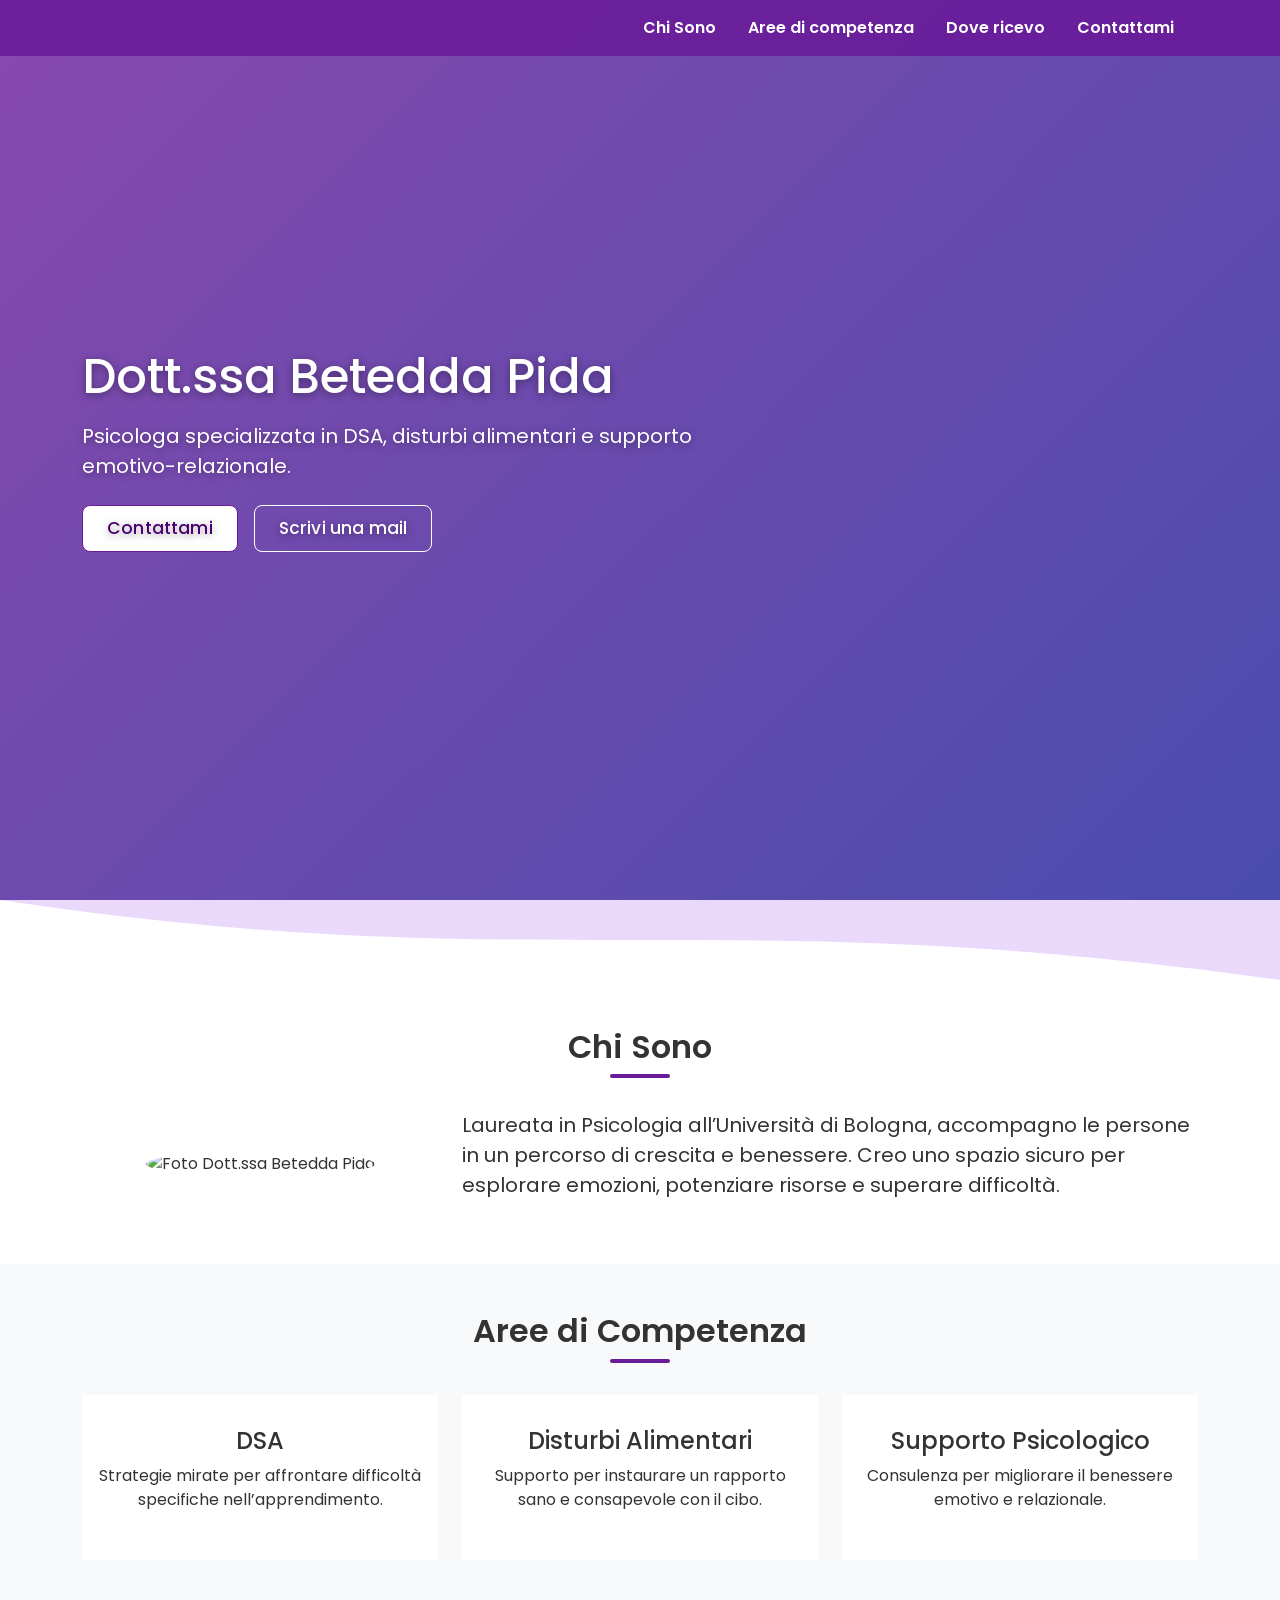
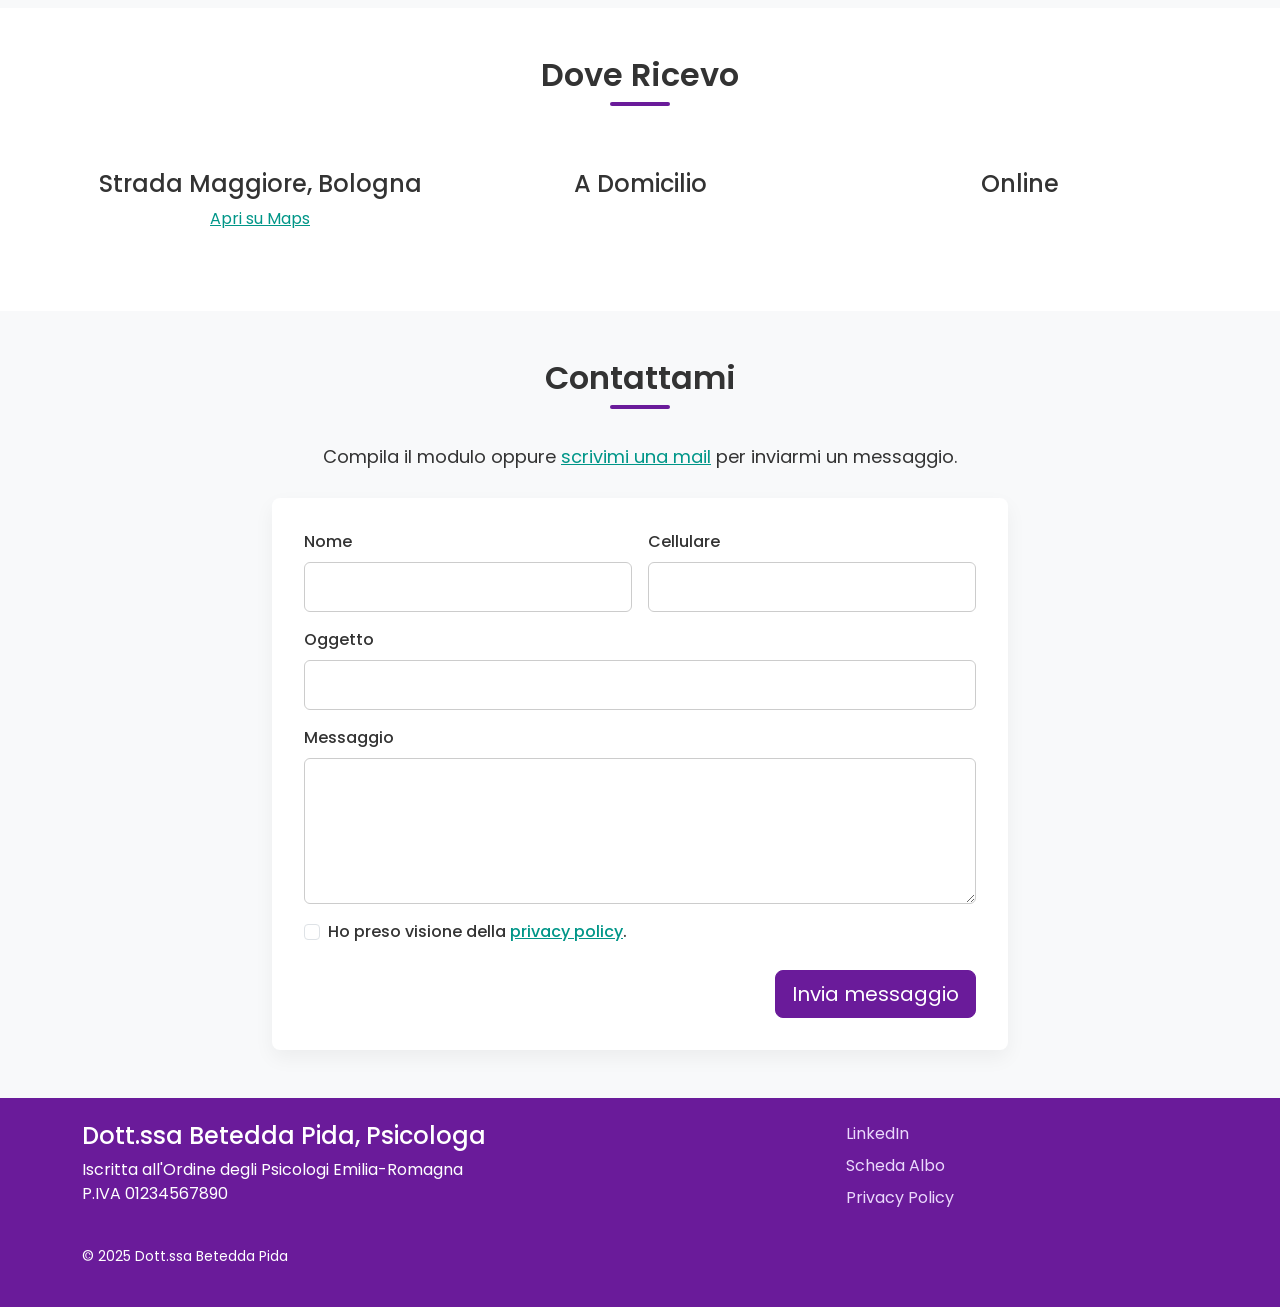
==== commit bc1147fc: "remove cdn - import library from local directory" ====
--- a/index.html
+++ b/index.html
@@ -6,12 +6,11 @@
   <title>Test didattico – landing page</title>
 
   <!-- Google Fonts & Bootstrap -->
-  <link href="https://fonts.googleapis.com/css2?family=Poppins:wght@300;500;700&display=swap" rel="stylesheet"/>
-  <link href="https://cdn.jsdelivr.net/npm/bootstrap@5.3.0/dist/css/bootstrap.min.css" rel="stylesheet"/>
-  <link href="style.css" rel="stylesheet"/>
-    <link href="https://cdn.jsdelivr.net/npm/bootstrap-icons@1.13.1/font/bootstrap-icons.css" rel="stylesheet"/>
-  <link href="https://cdn.jsdelivr.net/npm/aos@2.3.4/dist/aos.css" rel="stylesheet"/>
-</head>
+  <link href="bootstrap/bootstrap.min.css" rel="stylesheet"/>
+  <link href="css/style.css" rel="stylesheet"/>
+  <link href="bootstrap-icons-1.13.1/bootstrap-icons.min.css" rel="stylesheet"/>
+  <link href="aos/aos.css" rel="stylesheet"/>
+  </head>
 <body>
 
   <!-- NAVBAR -->
@@ -163,7 +162,7 @@
                 <div class="col-12">
                   <div class="form-check">
                     <input class="form-check-input" type="checkbox" id="privacy" required/>
-                    <label class="form-check-label" for="privacy">
+                    <label class="form-label" for="privacy">
                       Ho preso visione della
                       <a href="#" data-bs-toggle="modal" data-bs-target="#privacyModal">privacy policy</a>.
                     </label>
@@ -187,7 +186,7 @@
     <div class="container">
       <div class="row">
         <div class="col-md-8 mb-3">
-          <h4 class="h5">Dott.ssa Betedda Pida, Psicologa</h4>
+          <h4>Dott.ssa Betedda Pida, Psicologa</h4>
           <p>Iscritta all'Ordine degli Psicologi Emilia-Romagna<br/>P.IVA 01234567890</p>
         </div>
         <div class="col-md-4 d-flex flex-column">
@@ -265,8 +264,8 @@
 
 
   <!-- Scripts -->
-  <script src="https://cdn.jsdelivr.net/npm/bootstrap@5.3.0/dist/js/bootstrap.bundle.min.js"></script>
-  <script src="https://cdn.jsdelivr.net/npm/aos@2.3.4/dist/aos.js"></script>
+  <script src="bootstrap/bootstrap.bundle.min.js"></script>
+  <script src="aos/aos.js"></script>
   <script>
     AOS.init({ duration: 700, once: true });
     // auto-close navbar on click (mobile)
@@ -282,6 +281,6 @@
       });
     });
   </script>
-  <script src="script.js"></script>
+  <script src="js/script.js"></script>
 </body>
 </html>
--- a/css/style.css
+++ b/css/style.css
@@ -0,0 +1,223 @@
+:root {
+  --cta-primary: #6a1b9a;
+  --cta-primary-dark: #4a0072;
+  --cta-primary-light: #ebd9fc;
+  --cta-secondary-border: var(--cta-primary);
+  --cta-tertiary-text: #009688;
+  --footer-link: #ebd9fc;
+  --text-main: #333;
+  --bg-light: #f9f9f9;
+  --bg-hero: url('img/headshot.webp') center/cover no-repeat;
+}
+
+@font-face {
+    font-family: 'Poppins';
+    src: url('../fonts/Poppins/Poppins-Regular.ttf') format('truetype');
+    font-weight: 400;
+    font-style: normal;
+}
+@font-face {
+    font-family: 'Poppins';
+    src: url('../fonts/Poppins/Poppins-Medium.ttf') format('truetype');
+    font-weight: 500;
+    font-style: normal;
+}
+@font-face {
+    font-family: 'Poppins';
+    src: url('../fonts/Poppins/Poppins-SemiBold.ttf') format('truetype');
+    font-weight: 600;
+    font-style: normal;
+}
+
+* { box-sizing: border-box; }
+html {
+  scroll-behavior: smooth;
+  scroll-padding-top: 70px; /* Maggiore spazio per compensare shift dinamici */
+  overflow-x: hidden;
+}
+
+body { margin: 0; font-family: 'Poppins',sans-serif; color: var(--text-main); }
+a { color: var(--cta-tertiary-text); }
+a:hover, a:focus-visible {
+  color: #005a6e;
+  text-decoration: underline;
+  outline: none;
+}
+
+/* Navbar */
+.navbar { background: rgba(106,27,154,0.9); }
+.nav-link { color: #fff!important; font-weight: 700; margin-right: 1rem; }
+
+/* Hero */
+#hero {
+  height: 100vh;
+  background: var(--bg-hero);
+  position: relative;
+  display: flex;
+  align-items: center;
+  color: #fff;
+  text-shadow: 0 2px 8px rgba(0,0,0,0.4);
+}
+#hero::before {
+  content: '';
+  position: absolute;
+  inset: 0;
+  background: linear-gradient(135deg, rgba(106,27,154,0.8), rgba(28,32,153,0.8));
+}
+
+#hero h1 {
+  font-size: 3rem;
+  font-weight: 500;
+  margin-bottom: 1rem;
+}
+/* Wave */
+.wave svg { display: block; width: 100%; height: 80px; }
+
+/* Section titles */
+.section-title {
+  text-align: center;
+  font-weight: 700;
+  margin-bottom: 2rem;
+  position: relative;
+}
+.section-title::after {
+  content: '';
+  display: block;
+  width: 60px;
+  height: 4px;
+  background: var(--cta-primary);
+  margin: 8px auto 0;
+  border-radius: 2px;
+}
+
+/* Background */
+.bg-light { background: var(--bg-light); }
+
+/* Icon cards */
+.icon-card {
+  background: #fff;
+  padding: 2rem 1rem;
+  text-align: center;
+  transition: transform .3s, box-shadow .3s;
+}
+.icon-card:hover {
+  transform: translateY(-5px);
+  box-shadow: 0 8px 20px rgba(0,0,0,0.1);
+}
+.icon-card i { font-size: 2.5rem; color: var(--cta-primary); margin-bottom: 1rem; }
+
+/* Buttons */
+.btn-primary {
+  background: var(--cta-primary)!important;
+  border: 1px solid var(--cta-primary)!important;
+  color: #fff!important;
+  transition: background .2s, transform .2s;
+}
+.btn-primary:hover {
+  background: var(--cta-primary-dark)!important;
+  transform: scale(1.05);
+}
+
+/* Hero CTA Buttons - stile sobrio e accessibile */
+.hero-cta .btn-hero-primary {
+  background: #fff !important;
+  color: var(--cta-primary-dark) !important;
+  border: 1.5px solid var(--cta-primary) !important;
+  border-radius: 0.5rem;
+  font-weight: 500;
+  padding: 0.6rem 1.5rem;
+  font-size: 1.08rem;
+  letter-spacing: 0.01em;
+  box-shadow: none;
+  transition: background .18s, color .18s, border .18s;
+}
+.hero-cta .btn-hero-primary:hover,
+.hero-cta .btn-hero-primary:focus-visible {
+  background: var(--cta-primary-light) !important;
+  color: var(--cta-primary-dark) !important;
+  border-color: var(--cta-primary-dark) !important;
+  outline: none;
+}
+.hero-cta .btn-hero-outline {
+  background: transparent !important;
+  color: #fff !important;
+  border: 1.5px solid #fff !important;
+  border-radius: 0.5rem;
+  font-weight: 500;
+  padding: 0.6rem 1.5rem;
+  font-size: 1.08rem;
+  letter-spacing: 0.01em;
+  box-shadow: none;
+  transition: background .18s, color .18s, border .18s;
+}
+.hero-cta .btn-hero-outline:hover,
+.hero-cta .btn-hero-outline:focus-visible {
+  background: rgba(255,255,255,0.10) !important;
+  color: var(--cta-primary-light) !important;
+  border-color: var(--cta-primary-light) !important;
+  outline: none;
+}
+
+/* Footer */
+footer {
+  background: var(--cta-primary);
+  color: #fff;
+  padding: 2rem 1rem;
+}
+footer a { color: var(--footer-link); text-decoration: none; }
+footer a:hover { color: #fff; text-decoration: underline; }
+
+/* Contact form */
+.contact-form {
+  background: #fff;
+  padding: 2rem;
+  border-radius: 8px;
+  box-shadow: 0 8px 20px rgba(0,0,0,0.05);
+}
+.contact-form .form-label { font-weight: 500; }
+.contact-form .form-control {
+  border: 1px solid #ccc;
+  border-radius: 6px;
+  padding: .75rem;
+  transition: border-color .2s, box-shadow .2s;
+}
+.contact-form .form-control:focus {
+  border-color: var(--cta-primary);
+  box-shadow: 0 0 0 .2rem rgba(106,27,154,0.25);
+}
+
+/* Paragrafi */
+.section-description p,
+#contact p {
+  font-size: 1.125rem; /* 18px */
+  line-height: 1.8;
+  color: #333;
+}
+
+/* Modali eleganti e coerenti */
+.modal-md .modal-content {
+  max-width: 480px;
+  margin: auto;
+}
+
+.icon-wrapper {
+  width: 72px;
+  height: 72px;
+  border-radius: 50%;
+  display: flex;
+  align-items: center;
+  justify-content: center;
+  margin: 0 auto;
+}
+
+.bg-success-subtle {
+  background-color: #e6f4ea;
+}
+
+.bg-danger-subtle {
+  background-color: #fbeaea;
+}
+
+.text-secondary {
+  color: #6c757d;
+}
